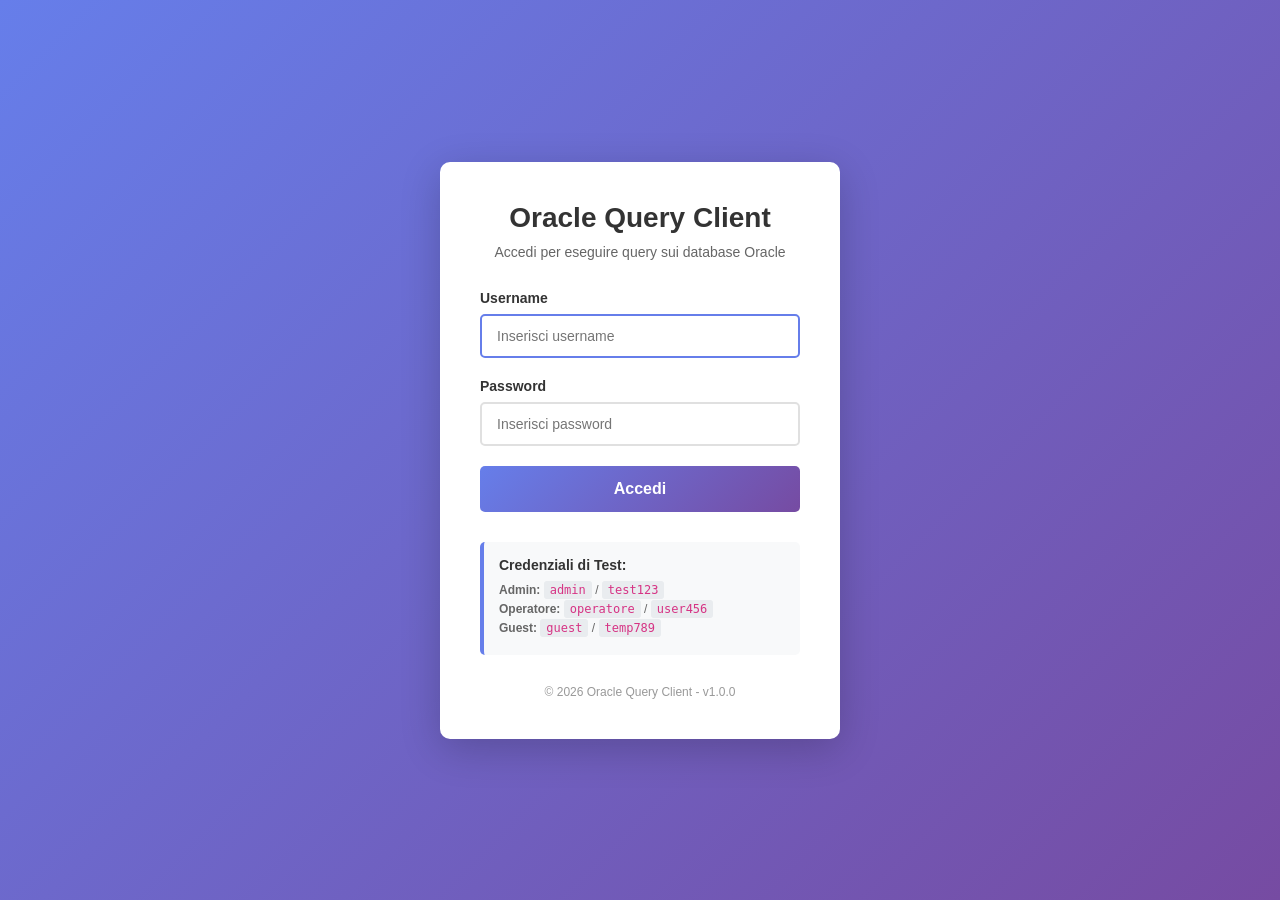
==== clientQueryOracle-web/src/main/webapp/login.html @ cfcc5b67 "Add login system with session management and authentication checks Implemented complete login/logout" ====
<!DOCTYPE html>
<html lang="it">
<head>
    <meta charset="UTF-8">
    <meta name="viewport" content="width=device-width, initial-scale=1.0">
    <title>Login - Oracle Query Client</title>
    <style>
        * {
            margin: 0;
            padding: 0;
            box-sizing: border-box;
        }

        body {
            font-family: 'Segoe UI', Tahoma, Geneva, Verdana, sans-serif;
            background: linear-gradient(135deg, #667eea 0%, #764ba2 100%);
            min-height: 100vh;
            display: flex;
            justify-content: center;
            align-items: center;
            padding: 20px;
        }

        .login-container {
            background: white;
            border-radius: 10px;
            box-shadow: 0 10px 40px rgba(0,0,0,0.2);
            width: 100%;
            max-width: 400px;
            padding: 40px;
        }

        .login-header {
            text-align: center;
            margin-bottom: 30px;
        }

        .login-header h1 {
            color: #333;
            font-size: 28px;
            margin-bottom: 10px;
        }

        .login-header p {
            color: #666;
            font-size: 14px;
        }

        .form-group {
            margin-bottom: 20px;
        }

        label {
            display: block;
            color: #333;
            font-weight: 600;
            margin-bottom: 8px;
            font-size: 14px;
        }

        input[type="text"],
        input[type="password"] {
            width: 100%;
            padding: 12px 15px;
            border: 2px solid #e0e0e0;
            border-radius: 5px;
            font-size: 14px;
            transition: border-color 0.3s;
        }

        input[type="text"]:focus,
        input[type="password"]:focus {
            outline: none;
            border-color: #667eea;
        }

        .btn-login {
            width: 100%;
            padding: 14px;
            background: linear-gradient(135deg, #667eea 0%, #764ba2 100%);
            color: white;
            border: none;
            border-radius: 5px;
            font-size: 16px;
            font-weight: 600;
            cursor: pointer;
            transition: transform 0.2s, box-shadow 0.2s;
        }

        .btn-login:hover {
            transform: translateY(-2px);
            box-shadow: 0 5px 15px rgba(102, 126, 234, 0.4);
        }

        .btn-login:active {
            transform: translateY(0);
        }

        .btn-login:disabled {
            background: #ccc;
            cursor: not-allowed;
            transform: none;
        }

        .alert {
            padding: 12px 15px;
            border-radius: 5px;
            margin-bottom: 20px;
            font-size: 14px;
            display: none;
        }

        .alert-error {
            background-color: #fee;
            border: 1px solid #fcc;
            color: #c33;
        }

        .alert-success {
            background-color: #efe;
            border: 1px solid #cfc;
            color: #3c3;
        }

        .loading {
            display: none;
            text-align: center;
            margin-top: 20px;
        }

        .loading-spinner {
            border: 3px solid #f3f3f3;
            border-top: 3px solid #667eea;
            border-radius: 50%;
            width: 40px;
            height: 40px;
            animation: spin 1s linear infinite;
            margin: 0 auto;
        }

        @keyframes spin {
            0% { transform: rotate(0deg); }
            100% { transform: rotate(360deg); }
        }

        .footer {
            margin-top: 30px;
            text-align: center;
            color: #999;
            font-size: 12px;
        }

        .credentials-info {
            margin-top: 30px;
            padding: 15px;
            background: #f8f9fa;
            border-radius: 5px;
            border-left: 4px solid #667eea;
        }

        .credentials-info h3 {
            color: #333;
            font-size: 14px;
            margin-bottom: 10px;
        }

        .credentials-info p {
            color: #666;
            font-size: 12px;
            margin: 5px 0;
        }

        .credentials-info code {
            background: #e9ecef;
            padding: 2px 6px;
            border-radius: 3px;
            font-family: monospace;
            color: #d63384;
        }
    </style>
</head>
<body>
    <div class="login-container">
        <div class="login-header">
            <h1>Oracle Query Client</h1>
            <p>Accedi per eseguire query sui database Oracle</p>
        </div>

        <div id="alert" class="alert"></div>

        <form id="loginForm" onsubmit="handleLogin(event)">
            <div class="form-group">
                <label for="username">Username</label>
                <input
                    type="text"
                    id="username"
                    name="username"
                    required
                    autocomplete="username"
                    placeholder="Inserisci username"
                    autofocus
                />
            </div>

            <div class="form-group">
                <label for="password">Password</label>
                <input
                    type="password"
                    id="password"
                    name="password"
                    required
                    autocomplete="current-password"
                    placeholder="Inserisci password"
                />
            </div>

            <button type="submit" id="loginBtn" class="btn-login">
                Accedi
            </button>
        </form>

        <div id="loading" class="loading">
            <div class="loading-spinner"></div>
            <p style="margin-top: 10px; color: #666;">Autenticazione in corso...</p>
        </div>

        <!-- Info credenziali di test (rimuovere in produzione) -->
        <div class="credentials-info">
            <h3>Credenziali di Test:</h3>
            <p><strong>Admin:</strong> <code>admin</code> / <code>test123</code></p>
            <p><strong>Operatore:</strong> <code>operatore</code> / <code>user456</code></p>
            <p><strong>Guest:</strong> <code>guest</code> / <code>temp789</code></p>
        </div>

        <div class="footer">
            &copy; 2026 Oracle Query Client - v1.0.0
        </div>
    </div>

    <script>
        async function handleLogin(event) {
            event.preventDefault();

            const username = document.getElementById('username').value.trim();
            const password = document.getElementById('password').value;

            if (!username || !password) {
                showAlert('Inserisci username e password', 'error');
                return;
            }

            // Show loading
            setLoading(true);
            hideAlert();

            try {
                const response = await fetch('api/auth/login', {
                    method: 'POST',
                    headers: {
                        'Content-Type': 'application/json'
                    },
                    body: JSON.stringify({
                        username: username,
                        password: password
                    })
                });

                const data = await response.json();

                if (data.success) {
                    showAlert('Login effettuato con successo! Reindirizzamento...', 'success');

                    // Redirect to main page after 1 second
                    setTimeout(() => {
                        window.location.href = 'index.html';
                    }, 1000);
                } else {
                    showAlert(data.message || 'Credenziali non valide', 'error');
                    setLoading(false);
                }

            } catch (error) {
                console.error('Login error:', error);
                showAlert('Errore di connessione al server', 'error');
                setLoading(false);
            }
        }

        function showAlert(message, type) {
            const alert = document.getElementById('alert');
            alert.textContent = message;
            alert.className = 'alert alert-' + type;
            alert.style.display = 'block';
        }

        function hideAlert() {
            const alert = document.getElementById('alert');
            alert.style.display = 'none';
        }

        function setLoading(isLoading) {
            const form = document.getElementById('loginForm');
            const loading = document.getElementById('loading');
            const loginBtn = document.getElementById('loginBtn');

            if (isLoading) {
                form.style.display = 'none';
                loading.style.display = 'block';
                loginBtn.disabled = true;
            } else {
                form.style.display = 'block';
                loading.style.display = 'none';
                loginBtn.disabled = false;
            }
        }

        // Check if already logged in
        window.addEventListener('DOMContentLoaded', async () => {
            try {
                const response = await fetch('api/auth/check');
                const data = await response.json();

                if (data.success && data.authenticated) {
                    // Already logged in, redirect to main page
                    window.location.href = 'index.html';
                }
            } catch (error) {
                console.error('Session check error:', error);
            }
        });
    </script>
</body>
</html>
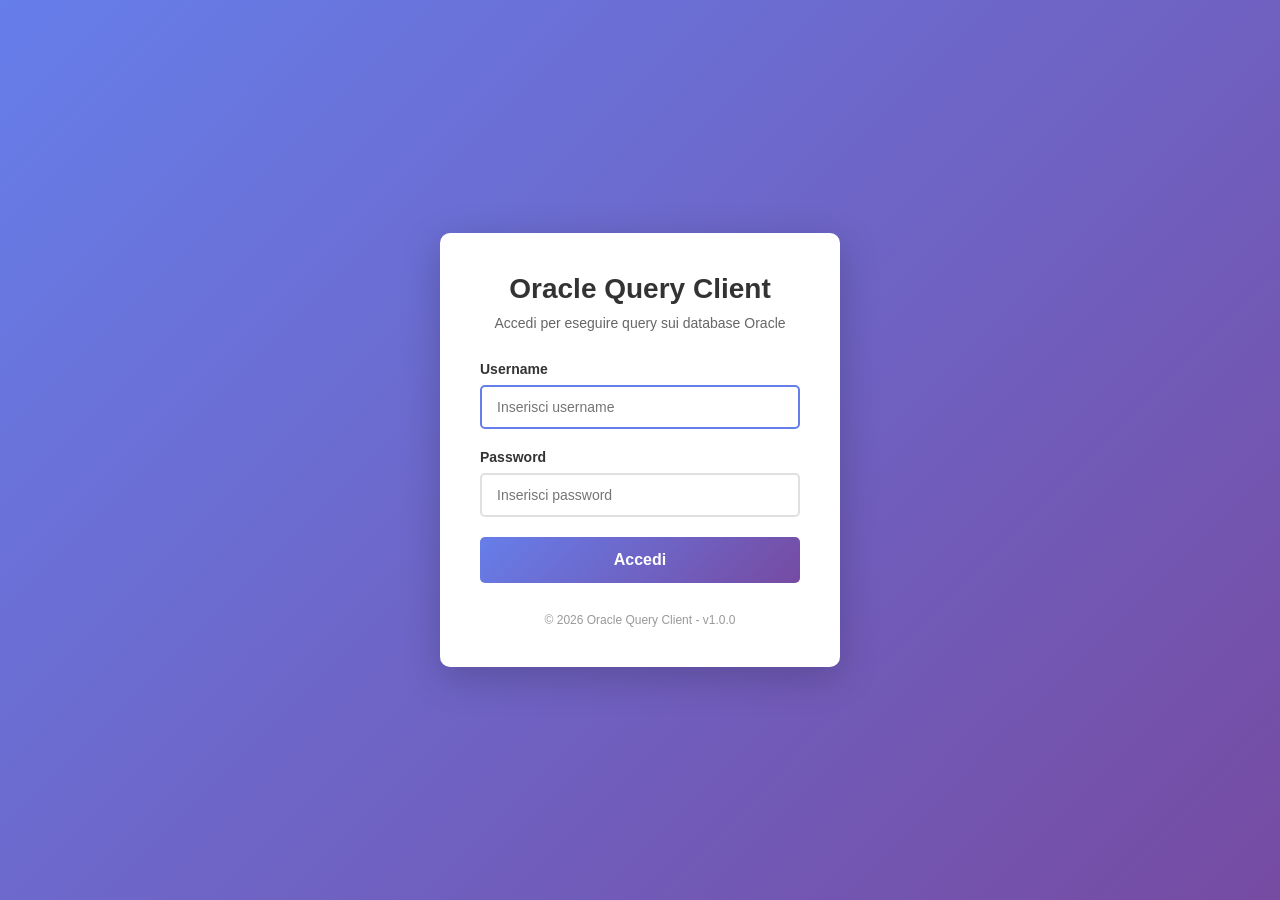
==== commit 76947407: "Add multiple query support and compact UI improvements Backend changes: - Add QuerySplitter utility " ====
--- a/clientQueryOracle-web/src/main/webapp/login.html
+++ b/clientQueryOracle-web/src/main/webapp/login.html
@@ -224,14 +224,6 @@
             <p style="margin-top: 10px; color: #666;">Autenticazione in corso...</p>
         </div>
 
-        <!-- Info credenziali di test (rimuovere in produzione) -->
-        <div class="credentials-info">
-            <h3>Credenziali di Test:</h3>
-            <p><strong>Admin:</strong> <code>admin</code> / <code>test123</code></p>
-            <p><strong>Operatore:</strong> <code>operatore</code> / <code>user456</code></p>
-            <p><strong>Guest:</strong> <code>guest</code> / <code>temp789</code></p>
-        </div>
-
         <div class="footer">
             &copy; 2026 Oracle Query Client - v1.0.0
         </div>
